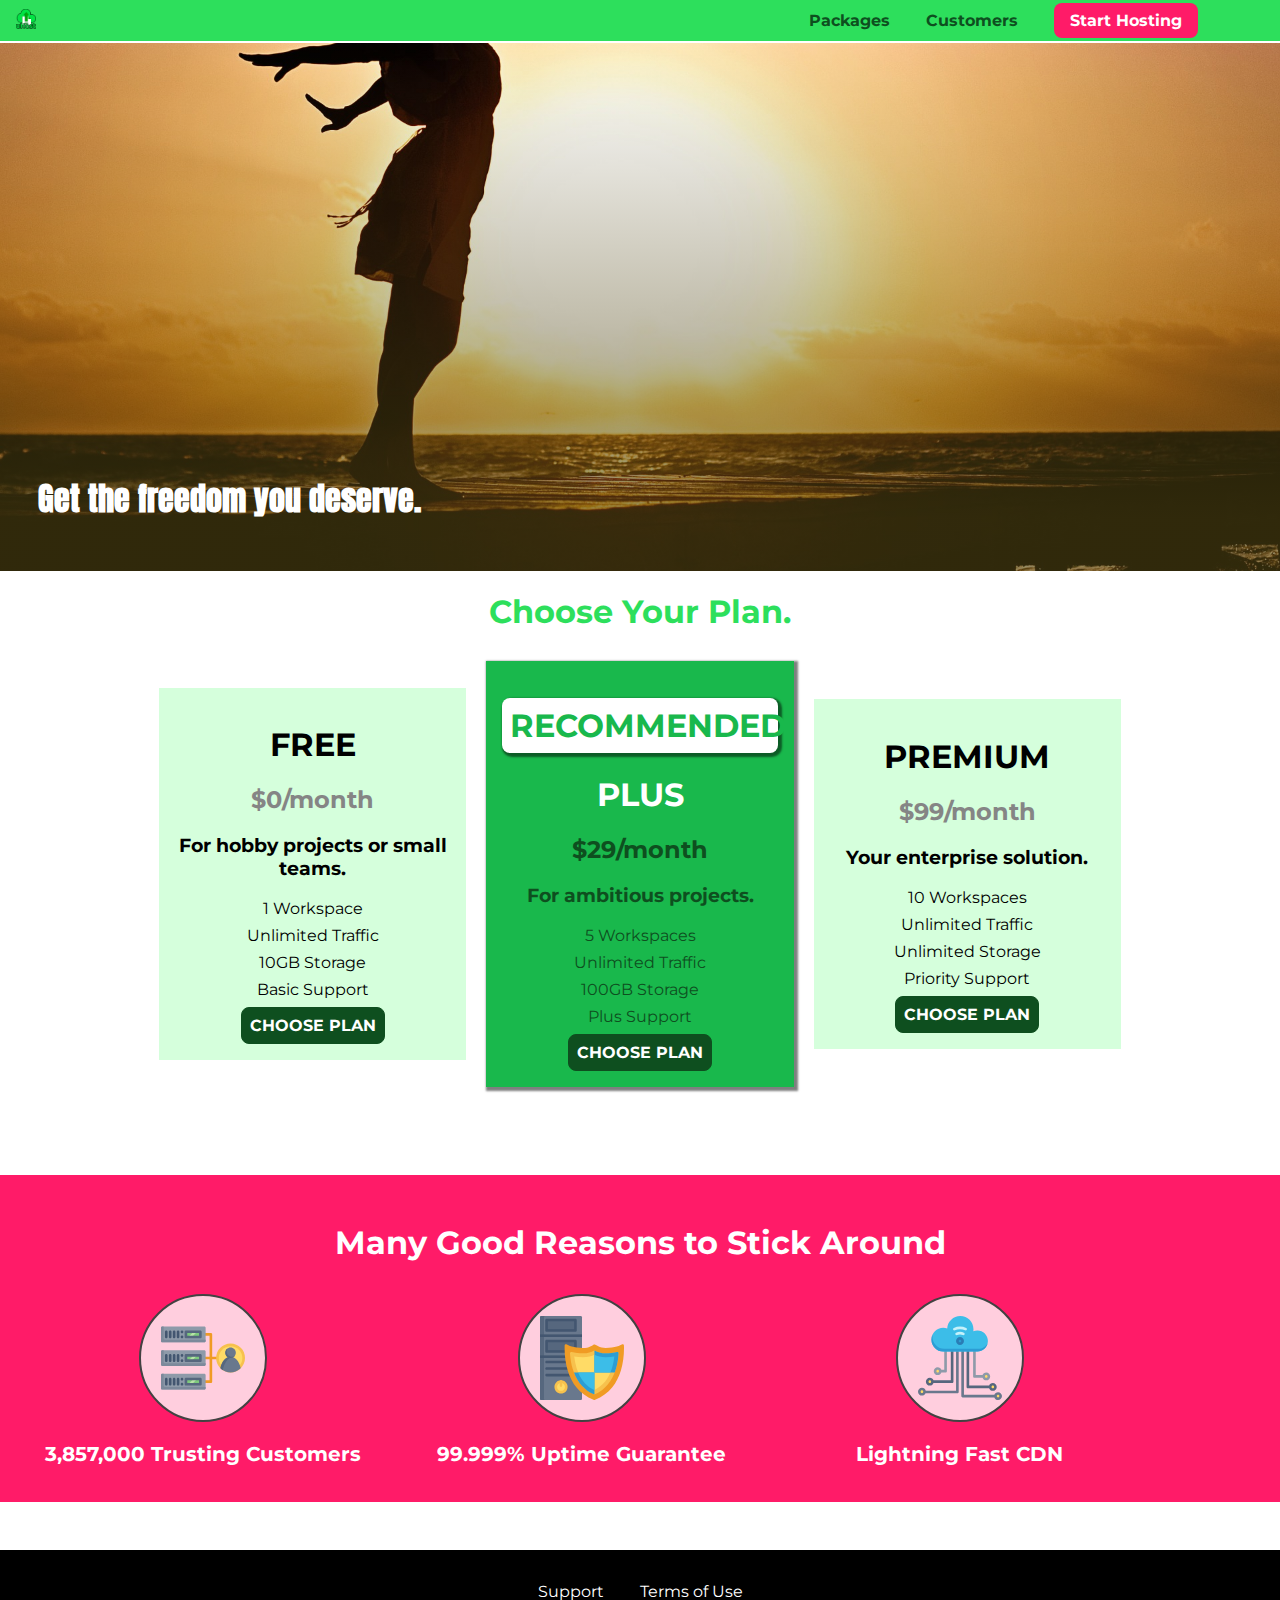
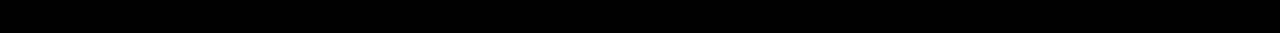
==== index.html @ 7f2761c0 "Using min-width/height & max-width/height" ====
<!DOCTYPE html>
<html lang="en">
  <head>
    <meta charset="UTF-8" />
    <meta http-equiv="X-UA-Compatible" content="ie=edge" />
    <title>uHost</title>
    <link rel="shortcut icon" href="favicon.png" />
    <link rel="preconnect" href="https://fonts.gstatic.com" />
    <link
      href="https://fonts.googleapis.com/css2?family=Anton&display=swap"
      rel="stylesheet"
    />
    <link rel="stylesheet" href="
    <link rel="preconnect" href="https://fonts.gstatic.com" />
    <link
      href="https://fonts.googleapis.com/css2?family=Montserrat:wght@400;700&display=swap"
      rel="stylesheet"
    />
    <link rel="stylesheet" href="shared.css" />
    <link rel="stylesheet" href="main.css" />
  </head>
  <body>
    <div class="backdrop"></div>
    <header class="main-header">
      <div>
        <a href="index.html" class="main-header__brand">
          <img src="images/uhost-icon.png" alt="uHost" />
        </a>
      </div>
      <nav class="main-nav">
        <ul class="main-nav__items">
          <li class="main-nav__item">
            <a href="packages/index.html">Packages</a>
          </li>
          <li class="main-nav__item">
            <a href="customers/index.html">Customers</a>
          </li>
          <li class="main-nav__item main-nav__item--cta">
            <a href="start-hosting/index.html">Start Hosting</a>
          </li>
        </ul>
      </nav>
    </header>
    <main>
      <section id="product-overview">
        <h1>Get the freedom you deserve.</h1>
      </section>
      <section id="plans">
        <h1 class="section-title">Choose Your Plan.</h1>
        <div class="plan__list">
          <article class="plan">
            <h1 class="plan__title">FREE</h1>
            <h2 class="plan__price">$0/month</h2>
            <h3>For hobby projects or small teams.</h3>
            <ul class="plan__features">
              <li class="plan__featrue">1 Workspace</li>
              <li class="plan__featrue">Unlimited Traffic</li>
              <li class="plan__featrue">10GB Storage</li>
              <li class="plan__featrue">Basic Support</li>
            </ul>
            <div>
              <button class="button">CHOOSE PLAN</button>
            </div>
          </article>
          <article class="plan plan--highlighted">
            <h1 class="plan__annotation">RECOMMENDED</h1>
            <h1 class="plan__title">PLUS</h1>
            <h2 class="plan__price">$29/month</h2>
            <h3>For ambitious projects.</h3>
            <ul class="plan__features">
              <li class="plan__featrue">5 Workspaces</li>
              <li class="plan__featrue">Unlimited Traffic</li>
              <li class="plan__featrue">100GB Storage</li>
              <li class="plan__featrue">Plus Support</li>
            </ul>
            <div>
              <button class="button">CHOOSE PLAN</button>
            </div>
          </article>
          <article class="plan">
            <h1 class="plan__title">PREMIUM</h1>
            <h2 class="plan__price">$99/month</h2>
            <h3>Your enterprise solution.</h3>
            <ul class="plan__features">
              <li class="plan__featrue">10 Workspaces</li>
              <li class="plan__featrue">Unlimited Traffic</li>
              <li class="plan__featrue">Unlimited Storage</li>
              <li class="plan__featrue">Priority Support</li>
            </ul>
            <div>
              <button class="button">CHOOSE PLAN</button>
            </div>
          </article>
        </div>
      </section>
      <section id="key-fetures">
        <h1 class="section-title">Many Good Reasons to Stick Around</h1>
        <ul class="key-features__list">
          <li class="key-feature">
            <div class="key-feature__image">
              <svg viewBox="0 0 512 512">
                <path
                  style="fill: #f09b24"
                  d="M344,248h-32V112c0-4.418-3.582-8-8-8h-40c-4.418,0-8,3.582-8,8s3.582,8,8,8h32v128h-32  c-4.418,0-8,3.582-8,8s3.582,8,8,8h32v128h-32c-4.418,0-8,3.582-8,8s3.582,8,8,8h40c4.418,0,8-3.582,8-8V264h32c4.418,0,8-3.582,8-8  S348.418,248,344,248z"
                />
                <path
                  style="fill: #8e9aa9"
                  d="M264,64H8c-4.418,0-8,3.582-8,8v80c0,4.418,3.582,8,8,8h256c4.418,0,8-3.582,8-8V72  C272,67.582,268.418,64,264,64z"
                />
                <path
                  style="fill: #7c899b"
                  d="M24,144c-4.418,0-8-3.582-8-8V64H8c-4.418,0-8,3.582-8,8v80c0,4.418,3.582,8,8,8h256  c4.418,0,8-3.582,8-8v-8H24z"
                />
                <rect
                  x="152"
                  y="96"
                  style="fill: #b8e3a8"
                  width="88"
                  height="32"
                />
                <g>
                  <polygon
                    style="fill: #7ec97d"
                    points="152,96 152,128 166,128 198,96  "
                  />
                  <polygon
                    style="fill: #7ec97d"
                    points="220,96 188,128 240,128 240,96  "
                  />
                </g>
                <path
                  style="fill: #56677e"
                  d="M240,136h-88c-4.418,0-8-3.582-8-8V96c0-4.418,3.582-8,8-8h88c4.418,0,8,3.582,8,8v32  C248,132.418,244.418,136,240,136z M160,120h72v-16h-72V120z"
                />
                <g>
                  <path
                    style="fill: #435670"
                    d="M32,136c-4.418,0-8-3.582-8-8V96c0-4.418,3.582-8,8-8s8,3.582,8,8v32C40,132.418,36.418,136,32,136z   "
                  />
                  <path
                    style="fill: #435670"
                    d="M56,136c-4.418,0-8-3.582-8-8V96c0-4.418,3.582-8,8-8s8,3.582,8,8v32C64,132.418,60.418,136,56,136z   "
                  />
                  <path
                    style="fill: #435670"
                    d="M80,136c-4.418,0-8-3.582-8-8V96c0-4.418,3.582-8,8-8s8,3.582,8,8v32C88,132.418,84.418,136,80,136z   "
                  />
                  <path
                    style="fill: #435670"
                    d="M104,136c-4.418,0-8-3.582-8-8V96c0-4.418,3.582-8,8-8s8,3.582,8,8v32   C112,132.418,108.418,136,104,136z"
                  />
                  <path
                    style="fill: #435670"
                    d="M128,105c-4.418,0-8-3.582-8-8v-1c0-4.418,3.582-8,8-8s8,3.582,8,8v1   C136,101.418,132.418,105,128,105z"
                  />
                  <path
                    style="fill: #435670"
                    d="M128,136c-4.418,0-8-3.582-8-8v-1c0-4.418,3.582-8,8-8s8,3.582,8,8v1   C136,132.418,132.418,136,128,136z"
                  />
                </g>
                <path
                  style="fill: #8e9aa9"
                  d="M264,208H8c-4.418,0-8,3.582-8,8v80c0,4.418,3.582,8,8,8h256c4.418,0,8-3.582,8-8v-80  C272,211.582,268.418,208,264,208z"
                />
                <path
                  style="fill: #7c899b"
                  d="M24,288c-4.418,0-8-3.582-8-8v-72H8c-4.418,0-8,3.582-8,8v80c0,4.418,3.582,8,8,8h256  c4.418,0,8-3.582,8-8v-8H24z"
                />
                <rect
                  x="152"
                  y="240"
                  style="fill: #b8e3a8"
                  width="88"
                  height="32"
                />
                <g>
                  <polygon
                    style="fill: #7ec97d"
                    points="152,240 152,272 166,272 198,240  "
                  />
                  <polygon
                    style="fill: #7ec97d"
                    points="220,240 188,272 240,272 240,240  "
                  />
                </g>
                <path
                  style="fill: #56677e"
                  d="M240,280h-88c-4.418,0-8-3.582-8-8v-32c0-4.418,3.582-8,8-8h88c4.418,0,8,3.582,8,8v32  C248,276.418,244.418,280,240,280z M160,264h72v-16h-72V264z"
                />
                <g>
                  <path
                    style="fill: #435670"
                    d="M32,280c-4.418,0-8-3.582-8-8v-32c0-4.418,3.582-8,8-8s8,3.582,8,8v32C40,276.418,36.418,280,32,280   z"
                  />
                  <path
                    style="fill: #435670"
                    d="M56,280c-4.418,0-8-3.582-8-8v-32c0-4.418,3.582-8,8-8s8,3.582,8,8v32C64,276.418,60.418,280,56,280   z"
                  />
                  <path
                    style="fill: #435670"
                    d="M80,280c-4.418,0-8-3.582-8-8v-32c0-4.418,3.582-8,8-8s8,3.582,8,8v32C88,276.418,84.418,280,80,280   z"
                  />
                  <path
                    style="fill: #435670"
                    d="M104,280c-4.418,0-8-3.582-8-8v-32c0-4.418,3.582-8,8-8s8,3.582,8,8v32   C112,276.418,108.418,280,104,280z"
                  />
                  <path
                    style="fill: #435670"
                    d="M128,249c-4.418,0-8-3.582-8-8v-1c0-4.418,3.582-8,8-8s8,3.582,8,8v1   C136,245.418,132.418,249,128,249z"
                  />
                  <path
                    style="fill: #435670"
                    d="M128,280c-4.418,0-8-3.582-8-8v-1c0-4.418,3.582-8,8-8s8,3.582,8,8v1   C136,276.418,132.418,280,128,280z"
                  />
                </g>
                <path
                  style="fill: #8e9aa9"
                  d="M264,352H8c-4.418,0-8,3.582-8,8v80c0,4.418,3.582,8,8,8h256c4.418,0,8-3.582,8-8v-80  C272,355.582,268.418,352,264,352z"
                />
                <path
                  style="fill: #7c899b"
                  d="M24,432c-4.418,0-8-3.582-8-8v-72H8c-4.418,0-8,3.582-8,8v80c0,4.418,3.582,8,8,8h256  c4.418,0,8-3.582,8-8v-8H24z"
                />
                <rect
                  x="152"
                  y="384"
                  style="fill: #b8e3a8"
                  width="88"
                  height="32"
                />
                <g>
                  <polygon
                    style="fill: #7ec97d"
                    points="152,384 152,416 166,416 198,384  "
                  />
                  <polygon
                    style="fill: #7ec97d"
                    points="220,384 188,416 240,416 240,384  "
                  />
                </g>
                <path
                  style="fill: #56677e"
                  d="M240,424h-88c-4.418,0-8-3.582-8-8v-32c0-4.418,3.582-8,8-8h88c4.418,0,8,3.582,8,8v32  C248,420.418,244.418,424,240,424z M160,408h72v-16h-72V408z"
                />
                <g>
                  <path
                    style="fill: #435670"
                    d="M32,424c-4.418,0-8-3.582-8-8v-32c0-4.418,3.582-8,8-8s8,3.582,8,8v32C40,420.418,36.418,424,32,424   z"
                  />
                  <path
                    style="fill: #435670"
                    d="M56,424c-4.418,0-8-3.582-8-8v-32c0-4.418,3.582-8,8-8s8,3.582,8,8v32C64,420.418,60.418,424,56,424   z"
                  />
                  <path
                    style="fill: #435670"
                    d="M80,424c-4.418,0-8-3.582-8-8v-32c0-4.418,3.582-8,8-8s8,3.582,8,8v32C88,420.418,84.418,424,80,424   z"
                  />
                  <path
                    style="fill: #435670"
                    d="M104,424c-4.418,0-8-3.582-8-8v-32c0-4.418,3.582-8,8-8s8,3.582,8,8v32   C112,420.418,108.418,424,104,424z"
                  />
                  <path
                    style="fill: #435670"
                    d="M128,393c-4.418,0-8-3.582-8-8v-1c0-4.418,3.582-8,8-8s8,3.582,8,8v1   C136,389.418,132.418,393,128,393z"
                  />
                  <path
                    style="fill: #435670"
                    d="M128,424c-4.418,0-8-3.582-8-8v-1c0-4.418,3.582-8,8-8s8,3.582,8,8v1   C136,420.418,132.418,424,128,424z"
                  />
                </g>
                <path
                  style="fill: #f7c14d"
                  d="M424,168c-48.523,0-88,39.477-88,88s39.477,88,88,88s88-39.477,88-88S472.523,168,424,168z"
                />
                <path
                  style="fill: #ffdb66"
                  d="M424,184c-39.701,0-72,32.299-72,72s32.299,72,72,72s72-32.299,72-72S463.701,184,424,184z"
                />
                <path
                  style="fill: #69788d"
                  d="M484.893,314.16C476.393,274.588,451.922,248,424,248s-52.393,26.588-60.893,66.16  c-0.605,2.82,0.354,5.749,2.511,7.664C381.731,336.124,402.465,344,424,344s42.269-7.876,58.381-22.176  C484.539,319.909,485.498,316.98,484.893,314.16z"
                />
                <path
                  style="fill: #56677e"
                  d="M434.053,249.171C430.768,248.403,427.411,248,424,248c-27.922,0-52.393,26.588-60.893,66.16  c-0.605,2.82,0.354,5.749,2.511,7.664c3.383,3.002,6.979,5.703,10.734,8.125C384.904,286.243,407.373,255.378,434.053,249.171z"
                />
                <path
                  style="fill: #69788d"
                  d="M424,192c-17.645,0-32,14.355-32,32s14.355,32,32,32s32-14.355,32-32S441.645,192,424,192z"
                />
                <path
                  style="fill: #56677e"
                  d="M432,248c-17.645,0-32-14.355-32-32c0-6.783,2.128-13.076,5.742-18.258  C397.444,203.53,392,213.138,392,224c0,17.645,14.355,32,32,32c10.862,0,20.471-5.444,26.258-13.742  C445.076,245.872,438.783,248,432,248z"
                />
              </svg>
            </div>
            <p class="key-feature__description">3,857,000 Trusting Customers</p>
          </li>
          <li class="key-feature">
            <div class="key-feature__image">
              <svg viewBox="0 0 512 512">
                <path
                  style="fill: #69788d"
                  d="M248,0H8C3.582,0,0,3.582,0,8v496c0,4.418,3.582,8,8,8h240c4.418,0,8-3.582,8-8V8  C256,3.582,252.418,0,248,0z"
                />
                <path
                  style="fill: #56677e"
                  d="M24,504V8c0-4.418,3.582-8,8-8H8C3.582,0,0,3.582,0,8v496c0,4.418,3.582,8,8,8h24  C27.582,512,24,508.418,24,504z"
                />
                <g>
                  <rect
                    x="0"
                    y="112"
                    style="fill: #435670"
                    width="256"
                    height="16"
                  />
                  <rect
                    x="0"
                    y="240"
                    style="fill: #435670"
                    width="256"
                    height="16"
                  />
                </g>
                <path
                  style="fill: #f7c14d"
                  d="M128,392c-22.056,0-40,17.944-40,40s17.944,40,40,40s40-17.944,40-40S150.056,392,128,392z"
                />
                <path
                  style="fill: #ffdb66"
                  d="M128,408c-13.233,0-24,10.767-24,24s10.767,24,24,24s24-10.767,24-24S141.233,408,128,408z"
                />
                <path
                  style="fill: #f7c14d"
                  d="M128,392c-2.739,0-5.414,0.278-8,0.805V424c0,4.418,3.582,8,8,8c4.418,0,8-3.582,8-8v-31.195  C133.414,392.278,130.739,392,128,392z"
                />
                <g>
                  <path
                    style="fill: #435670"
                    d="M216,288H40c-4.418,0-8-3.582-8-8s3.582-8,8-8h176c4.418,0,8,3.582,8,8S220.418,288,216,288z"
                  />
                  <path
                    style="fill: #435670"
                    d="M216,328H40c-4.418,0-8-3.582-8-8s3.582-8,8-8h176c4.418,0,8,3.582,8,8S220.418,328,216,328z"
                  />
                  <path
                    style="fill: #435670"
                    d="M216,368H40c-4.418,0-8-3.582-8-8s3.582-8,8-8h176c4.418,0,8,3.582,8,8S220.418,368,216,368z"
                  />
                  <path
                    style="fill: #435670"
                    d="M216,16H40c-4.418,0-8,3.582-8,8v64c0,4.418,3.582,8,8,8h176c4.418,0,8-3.582,8-8V24   C224,19.582,220.418,16,216,16z"
                  />
                </g>
                <rect
                  x="48"
                  y="32"
                  style="fill: #56677e"
                  width="160"
                  height="48"
                />
                <path
                  style="fill: #435670"
                  d="M216,144H40c-4.418,0-8,3.582-8,8v64c0,4.418,3.582,8,8,8h176c4.418,0,8-3.582,8-8v-64  C224,147.582,220.418,144,216,144z"
                />
                <rect
                  x="48"
                  y="160"
                  style="fill: #56677e"
                  width="160"
                  height="48"
                />
                <path
                  style="fill: #f09b24"
                  d="M511.747,180.237c-0.194-6.537-8.107-10.107-13.135-5.894c-5.6,4.693-42.904,21.282-98.514,21.282  c-33.45,0-64.625-20.999-64.929-21.206c-2.9-1.991-6.764-1.85-9.512,0.346c-2.677,2.135-27.201,20.86-63.793,20.86  c-55.607,0-92.914-16.589-98.515-21.282c-5.028-4.211-12.941-0.645-13.135,5.894c-1.634,54.834,4.655,105.941,18.693,151.903  c12.096,39.604,29.759,74.047,52.497,102.373c27.538,34.304,62.743,59.882,104.66,76.045c3.069,1.918,6.757,1.921,9.83,0  c41.917-16.163,77.122-41.741,104.66-76.045c22.738-28.326,40.401-62.77,52.497-102.373  C507.092,286.179,513.381,235.071,511.747,180.237z"
                />
                <path
                  style="fill: #f7c14d"
                  d="M476.21,221.226c-1.953-1.631-4.568-2.235-7.036-1.628c-21.686,5.327-44.926,8.028-69.075,8.028  c-25.926,0-49.633-8.975-64.955-16.504c-2.307-1.134-5.016-1.091-7.284,0.116c-14.059,7.477-36.919,16.388-65.994,16.388  c-24.153,0-47.394-2.701-69.075-8.028c-5.155-1.268-10.221,2.966-9.894,8.261c2.077,33.693,7.668,65.635,16.616,94.935  c22.774,74.565,66.139,126.334,128.888,153.868c2.032,0.891,4.397,0.891,6.43,0c61.777-27.107,104.716-78.876,127.62-153.868  c8.948-29.3,14.539-61.241,16.616-94.935C479.224,225.319,478.163,222.856,476.21,221.226z"
                />
                <path
                  style="fill: #ffdb66"
                  d="M331.609,451.727c-52.604-25.289-89.304-70.987-109.144-135.944  c-6.532-21.39-11.162-44.336-13.82-68.447c17.133,2.852,34.952,4.291,53.22,4.291c29.394,0,53.376-7.793,69.978-15.561  c17.44,7.736,41.656,15.561,68.256,15.561c18.267,0,36.085-1.439,53.219-4.291c-2.659,24.112-7.288,47.06-13.82,68.448  C419.545,381.108,383.27,426.805,331.609,451.727z"
                />
                <g>
                  <path
                    style="fill: #2c9dd4"
                    d="M479.066,227.858c0.157-2.539-0.903-5.002-2.856-6.633s-4.568-2.235-7.036-1.628   c-21.686,5.327-44.926,8.028-69.075,8.028c-25.926,0-49.633-8.975-64.955-16.504c-1.057-0.52-2.2-0.78-3.345-0.806l-0.072,133.351   h123.601c2.556-6.746,4.933-13.702,7.123-20.874C471.398,293.493,476.989,261.552,479.066,227.858z"
                  />
                  <path
                    style="fill: #2c9dd4"
                    d="M206.658,343.667c24.153,63.42,65.028,108.108,121.743,132.995c1.031,0.452,2.147,0.673,3.263,0.666   l0.063-133.661H206.658z"
                  />
                </g>
                <g>
                  <path
                    style="fill: #3cbde8"
                    d="M439.497,315.783c6.532-21.389,11.161-44.336,13.82-68.448c-17.134,2.852-34.952,4.291-53.219,4.291   c-26.6,0-50.815-7.824-68.256-15.561l-0.116,107.601h97.758C433.179,334.807,436.524,325.518,439.497,315.783z"
                  />
                  <path
                    style="fill: #3cbde8"
                    d="M232.523,343.667c21.144,50.298,54.363,86.56,99.087,108.06l0.117-108.06H232.523z"
                  />
                </g>
              </svg>
            </div>
            <p class="key-feature__description">99.999% Uptime Guarantee</p>
          </li>
          <li class="key-feature">
            <div class="key-feature__image">
              <svg viewBox="0 0 512 512">
                <path
                  style="fill: #8e9aa9"
                  d="M168,200c-4.418,0-8,3.582-8,8v120h-17.376c-3.302-9.311-12.194-16-22.624-16  c-13.234,0-24,10.767-24,24s10.766,24,24,24c10.429,0,19.321-6.689,22.624-16H168c4.418,0,8-3.582,8-8V208  C176,203.582,172.418,200,168,200z"
                />
                <path
                  style="fill: #ffdb66"
                  d="M120,328c-4.411,0-8,3.589-8,8s3.589,8,8,8s8-3.589,8-8S124.411,328,120,328z"
                />
                <path
                  style="fill: #56677e"
                  d="M208,200c-4.418,0-8,3.582-8,8v184H94.624C91.322,382.689,82.43,376,72,376  c-13.234,0-24,10.767-24,24s10.766,24,24,24c10.429,0,19.321-6.689,22.624-16H208c4.418,0,8-3.582,8-8V208  C216,203.582,212.418,200,208,200z"
                />
                <path
                  style="fill: #ffdb66"
                  d="M72,392c-4.411,0-8,3.589-8,8s3.589,8,8,8s8-3.589,8-8S76.411,392,72,392z"
                />
                <path
                  style="fill: #69788d"
                  d="M240,208c-4.418,0-8,3.582-8,8v239H47.24c-2.671-10.34-12.078-18-23.24-18c-13.234,0-24,10.767-24,24  s10.766,24,24,24c9.666,0,18.009-5.747,21.809-14H240c4.418,0,8-3.582,8-8V216C248,211.582,244.418,208,240,208z"
                />
                <path
                  style="fill: #ffdb66"
                  d="M24,453c-4.411,0-8,3.589-8,8s3.589,8,8,8s8-3.589,8-8S28.411,453,24,453z"
                />
                <path
                  style="fill: #69788d"
                  d="M488,464c-10.429,0-19.321,6.689-22.624,16H280V208c0-4.418-3.582-8-8-8s-8,3.582-8,8v280  c0,4.418,3.582,8,8,8h193.376c3.302,9.311,12.194,16,22.624,16c13.234,0,24-10.767,24-24S501.234,464,488,464z"
                />
                <path
                  style="fill: #ffdb66"
                  d="M488,480c-4.411,0-8,3.589-8,8s3.589,8,8,8s8-3.589,8-8S492.411,480,488,480z"
                />
                <path
                  style="fill: #56677e"
                  d="M456,408c-10.429,0-19.321,6.689-22.624,16H312V208c0-4.418-3.582-8-8-8s-8,3.582-8,8v224  c0,4.418,3.582,8,8,8h129.376c3.302,9.311,12.194,16,22.624,16c13.234,0,24-10.767,24-24S469.234,408,456,408z"
                />
                <path
                  style="fill: #ffdb66"
                  d="M456,424c-4.411,0-8,3.589-8,8s3.589,8,8,8s8-3.589,8-8S460.411,424,456,424z"
                />
                <path
                  style="fill: #8e9aa9"
                  d="M416,344c-10.429,0-19.321,6.689-22.624,16H352V208c0-4.418-3.582-8-8-8s-8,3.582-8,8v160  c0,4.418,3.582,8,8,8h49.376c3.302,9.311,12.194,16,22.624,16c13.234,0,24-10.767,24-24S429.234,344,416,344z"
                />
                <path
                  style="fill: #ffdb66"
                  d="M416,360c-4.411,0-8,3.589-8,8s3.589,8,8,8s8-3.589,8-8S420.411,360,416,360z"
                />
                <path
                  style="fill: #3cbde8"
                  d="M362,88c-8.741,0-17.231,1.751-25.06,5.085C337.646,88.797,338,84.43,338,80  c0-44.112-35.888-80-80-80c-42.823,0-77.895,33.816-79.909,76.149C170.393,73.415,162.244,72,154,72c-39.701,0-72,32.299-72,72  s32.299,72,72,72h208c35.29,0,64-28.71,64-64S397.29,88,362,88z"
                />
                <path
                  style="fill: #2c9dd4"
                  d="M368,200H160c-39.701,0-72-32.299-72-72c0-5.863,0.721-11.559,2.05-17.019  C84.918,120.88,82,132.102,82,144c0,39.701,32.299,72,72,72h208c30.389,0,55.88-21.296,62.379-49.743  C413.565,186.327,392.352,200,368,200z"
                />
                <path
                  style="fill: #2a7db5"
                  d="M256,128c-13.234,0-24,10.767-24,24s10.766,24,24,24c13.233,0,24-10.767,24-24S269.233,128,256,128z"
                />
                <path
                  style="fill: #2c9dd4"
                  d="M256,144c-4.411,0-8,3.589-8,8s3.589,8,8,8c4.411,0,8-3.589,8-8S260.411,144,256,144z"
                />
                <g>
                  <path
                    style="fill: #c5f1fa"
                    d="M221.755,87.695c-2.994,0-5.864-1.688-7.233-4.572c-1.894-3.991-0.194-8.763,3.798-10.657   C230.157,66.849,242.834,64,256,64c13.166,0,25.844,2.849,37.68,8.466c3.992,1.895,5.692,6.666,3.798,10.657   s-6.666,5.692-10.657,3.798C277.144,82.328,266.774,80,256,80c-10.774,0-21.144,2.328-30.821,6.921   C224.072,87.446,222.904,87.695,221.755,87.695z"
                  />
                  <path
                    style="fill: #c5f1fa"
                    d="M276.545,116.618c-1.148,0-2.316-0.249-3.424-0.774C267.745,113.293,261.985,112,256,112   c-5.985,0-11.745,1.293-17.121,3.844c-3.991,1.895-8.763,0.192-10.657-3.798c-1.894-3.992-0.193-8.764,3.798-10.657   C239.557,97.813,247.625,96,256,96c8.376,0,16.444,1.813,23.98,5.389c3.991,1.894,5.692,6.665,3.798,10.657   C282.41,114.93,279.539,116.618,276.545,116.618z"
                  />
                </g>
              </svg>
            </div>
            <p class="key-feature__description">Lightning Fast CDN</p>
          </li>
        </ul>
      </section>
    </main>
    <footer class="main-footer">
      <nav>
        <ul class="main-footer__links">
          <li class="main-footer__link">
            <a href="#">Support</a>
          </li>
          <li class="main-footer__link">
            <a href="#">Terms of Use</a>
          </li>
        </ul>
      </nav>
    </footer>
  </body>
</html>
---- shared.css ----
* {
  box-sizing: border-box;
}

body {
  font-family: 'Montserrat', sans-serif;
  margin: 0;
}

.backdrop {
  position: fixed;
  display: none;
  top: 0;
  left: 0;
  z-index: 100;
  width: 100%;
  height: 100%;
  background: rgba(0, 0, 0, 0.5);
}

.main-header {
  width: 100%;
  background-color: #2ddf5c;
  padding: 8px 16px;
  position: fixed;
  top: 0;
  left: 0;
  z-index: 1;
}

.main-header > div {
  display: inline-block;
  vertical-align: middle;
}

.main-header__brand {
  color: #0e4f1f;
  text-decoration: none;
  font-weight: bold;
  font-size: 22px;
  height: 20px;
  display: inline-block;
}

.main-header__brand img {
  height: 100%;
}

.main-nav {
  display: inline-block;
  text-align: right;
  width: calc(100% - 74px);
  vertical-align: middle;
}

.main-nav__items {
  margin: 0;
  padding: 0;
  list-style: none;
}

.main-nav__item {
  display: inline-block;
  margin: 0 16px;
}

.main-nav__item a {
  text-decoration: none;
  color: #0e4f1f;
  font-weight: bold;
  padding: 3px 0;
}

.main-nav__item a:active,
.main-nav__item a:hover {
  color: white;
  border-bottom: 5px solid white;
}

.main-nav__item--cta a {
  color: white;
  background-color: #ff1b68;
  padding: 8px 16px;
  border-radius: 8px;
}

.main-nav__item--cta a:hover,
.main-nav__item--cta a:hover {
  color: #ff1b68;
  background: white;
  border: none;
}

.main-footer {
  background-color: black;
  padding: 32px;
  margin-top: 48px;
}

.main-footer__links {
  list-style: none;
  margin: 0;
  padding: 0;
  text-align: center;
}

.main-footer__link {
  display: inline-block;
  margin: 0 16px;
}

.main-footer__link a {
  color: white;
  text-decoration: none;
}

.main-footer__link a:hover,
.main-footer__link a:active {
  color: #ccc;
}

.button {
  background-color: #0e4f1f;
  color: white;
  font: inherit;
  border: 1.5px solid #0e4f1f;
  padding: 8px;
  border-radius: 8px;
  font-weight: bold;
  cursor: pointer;
}

.button:hover,
.button:active {
  background: white;
  color: #0e4f1f;
}

.button:focus {
  outline: none;
}
---- main.css ----
#product-overview {
  background: linear-gradient(to top, rgba(80, 68, 18, 0.6) 10%, transparent), url('images/freedom.jpg') left 10% bottom 20% / cover no-repeat
    border-box,  #ff1b68 ;
  /* background-image: url('freedom.jpg');
  background-size: cover;
  background-position: left 10% bottom 20%; */
  /* background-origin: border-box;
  background-clip: border-box;
  background-repeat: no-repeat; */
  /* background-image: radial-gradient(circle at top left, yellow, white 65%, black); */
  width: 100%;
  height: 528px;
  padding: 10px;
  margin-top: 43px;
  position: relative;
}

.section-title {
  color: #2ddf5c;
  text-align: center;
}

#product-overview h1 {
  color: white;
  font-family: 'Anton', sans-serif;
  position: absolute;
  bottom: 5%;
  left: 3%;
}

.plan__list {
  width: 80%;
  margin: auto;
  text-align: center;
}

.plan {
  background: #d5ffdc;
  text-align: center;
  padding: 16px;
  margin: 8px;
  display: inline-block;
  width: 30%;
  vertical-align: middle;
}

.plan--highlighted {
  background: #19b84c;
  color: white;
  box-shadow: 2px 2px 2px 2px rgba(0, 0, 0, 0.5);
}

.plan__annotation {
  background: white;
  color: #19b84c;
  padding: 8px;
  box-shadow: 2px 2px 2px 2px rgba(0, 0, 0, 0.5);
  border-radius: 8px;
}

.plan--highlighted {
  color: #0e4f1f;
}

.plan__price {
  color: #858585;
}

.plan--highlighted .plan__title {
  color: white;
}

.plan--highlighted .plan__price {
  color: #0e4f1f;
}

.plan__features {
  list-style: none;
  margin: 0;
  padding: 0;
}

.plan__featrue {
  margin: 8px 0;
}

#key-fetures {
  background: #ff1b68;
  margin-top: 80px;
  padding: 16px;
}

#key-fetures .section-title {
  color: white;
  margin: 32px;
}

.key-features__list {
  list-style: none;
  margin: 0;
  padding: 0;
}

.key-feature {
  display: inline-block;
  width: 30%;
  text-align: center;
  vertical-align: top;
}

.key-feature__image {
  background: #ffcede;
  width: 128px;
  height: 128px;
  border: 2px solid #424242;
  border-radius: 50%;
  margin: auto;
  padding: 20px;
}

.key-feature__description {
  text-align: center;
  font-weight: bold;
  color: white;
  font-size: 20px;
}

/* h1 {
  font-family: sans-serif;
} */
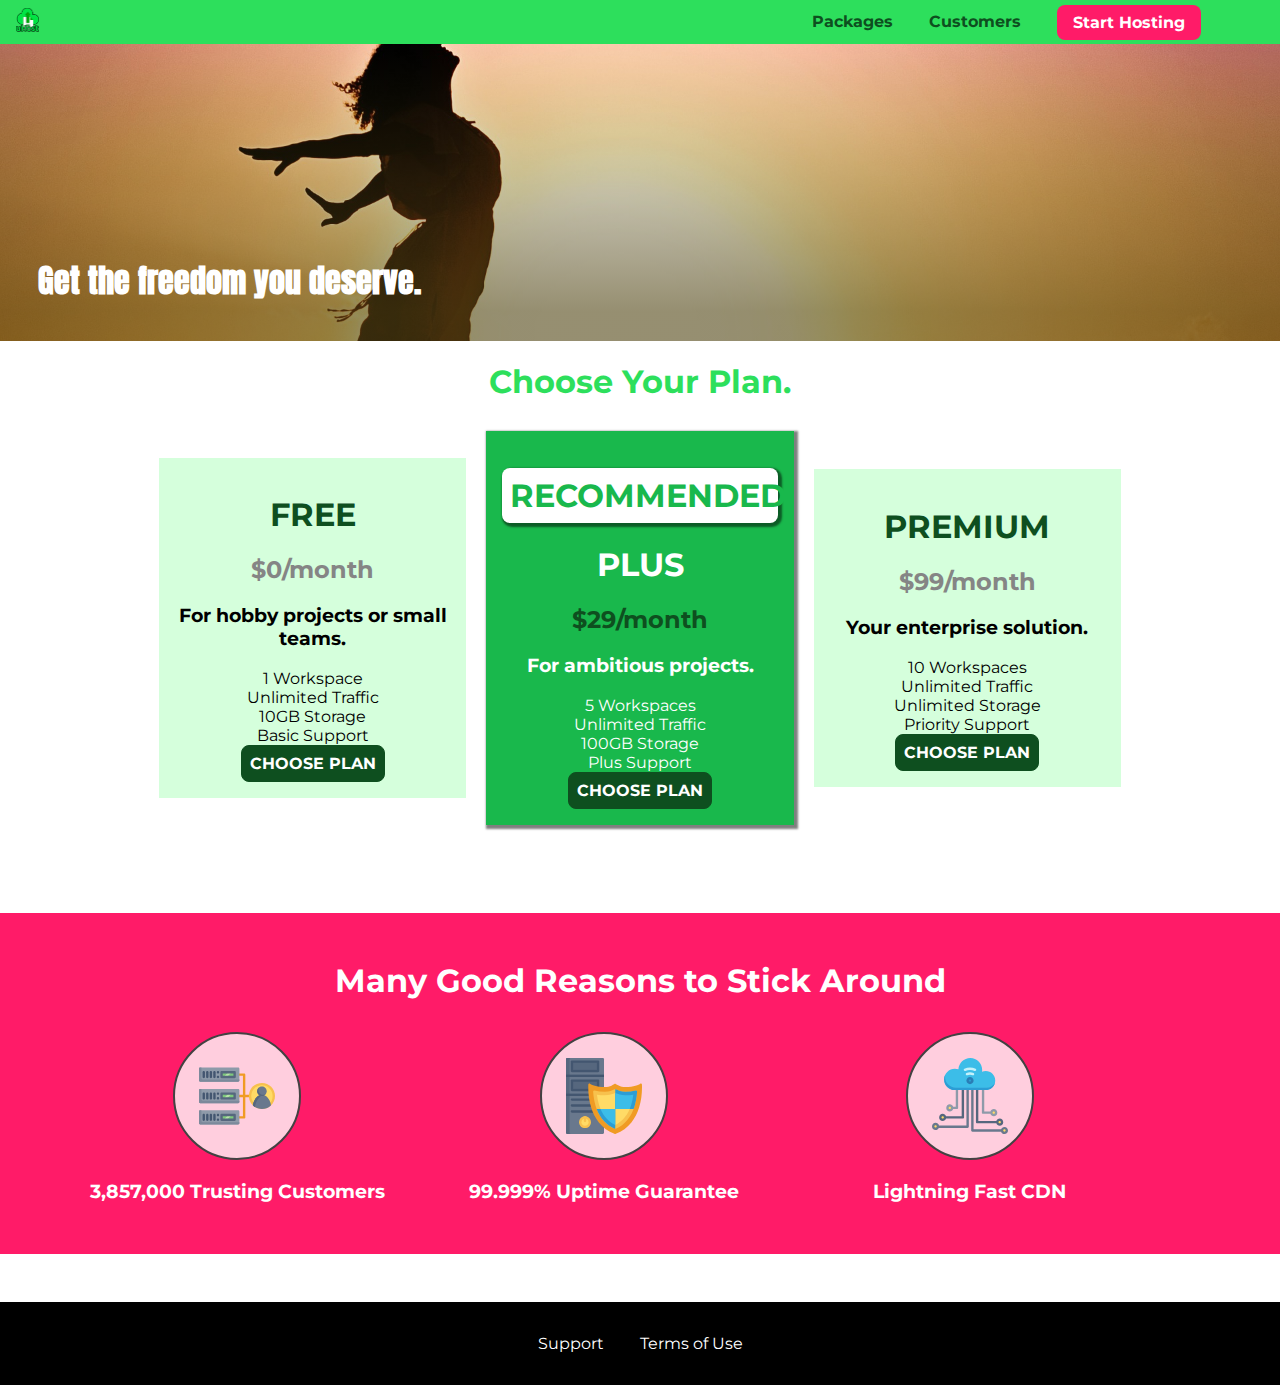
==== commit 2e43bc07: "Understanding the Viewport Units vw & vh" ====
--- a/index.html
+++ b/index.html
@@ -93,7 +93,7 @@
           </article>
         </div>
       </section>
-      <section id="key-fetures">
+      <section id="key-features">
         <h1 class="section-title">Many Good Reasons to Stick Around</h1>
         <ul class="key-features__list">
           <li class="key-feature">
--- a/shared.css
+++ b/shared.css
@@ -1,141 +1,143 @@
 * {
-  box-sizing: border-box;
+    box-sizing: border-box;
 }
 
 body {
-  font-family: 'Montserrat', sans-serif;
-  margin: 0;
+    font-family: 'Montserrat', sans-serif;
+    margin: 0;
 }
 
 .backdrop {
-  position: fixed;
-  display: none;
-  top: 0;
-  left: 0;
-  z-index: 100;
-  width: 100%;
-  height: 100%;
-  background: rgba(0, 0, 0, 0.5);
+    position: fixed;
+    display: none;
+    top: 0;
+    left: 0;
+    z-index: 100;
+    width: 100vw;
+    height: 100vh;
+    background: rgba(0,0,0,0.5);
 }
 
 .main-header {
-  width: 100%;
-  background-color: #2ddf5c;
-  padding: 8px 16px;
-  position: fixed;
-  top: 0;
-  left: 0;
-  z-index: 1;
+    width: 100%;
+    position: fixed;
+    top: 0;
+    left: 0;
+    background: #2ddf5c;
+    padding: 0.5rem 1rem;
+    z-index: 1;
 }
 
 .main-header > div {
-  display: inline-block;
-  vertical-align: middle;
+    display: inline-block;
+    vertical-align: middle;
 }
 
 .main-header__brand {
-  color: #0e4f1f;
-  text-decoration: none;
-  font-weight: bold;
-  font-size: 22px;
-  height: 20px;
-  display: inline-block;
+    color: #0e4f1f;
+    text-decoration: none;
+    font-weight: bold;
+    font-size: 1.5rem;
+    height: 1.5rem;
+    /* width: 20px; */
+    display: inline-block;
 }
 
 .main-header__brand img {
-  height: 100%;
+    height: 100%;
+    /* width: 100%; */
 }
 
 .main-nav {
-  display: inline-block;
-  text-align: right;
-  width: calc(100% - 74px);
-  vertical-align: middle;
+    display: inline-block;
+    text-align: right;
+    width: calc(100% - 74px);
+    vertical-align: middle;
 }
 
 .main-nav__items {
-  margin: 0;
-  padding: 0;
-  list-style: none;
+    margin: 0;
+    padding: 0;
+    list-style: none;
 }
 
 .main-nav__item {
-  display: inline-block;
-  margin: 0 16px;
+    display: inline-block;
+    margin: 0 1rem;
 }
 
 .main-nav__item a {
-  text-decoration: none;
-  color: #0e4f1f;
-  font-weight: bold;
-  padding: 3px 0;
+    text-decoration: none;
+    color: #0e4f1f;
+    font-weight: bold;
+    padding: 0.2rem 0;
 }
 
-.main-nav__item a:active,
-.main-nav__item a:hover {
-  color: white;
-  border-bottom: 5px solid white;
+.main-nav__item a:hover,
+.main-nav__item a:active {
+    color: white;
+    border-bottom: 5px solid white;
 }
 
 .main-nav__item--cta a {
-  color: white;
-  background-color: #ff1b68;
-  padding: 8px 16px;
-  border-radius: 8px;
+    color: white;
+    background: #ff1b68;
+    padding: 0.5rem 1rem;
+    border-radius: 8px;
 }
 
 .main-nav__item--cta a:hover,
-.main-nav__item--cta a:hover {
-  color: #ff1b68;
-  background: white;
-  border: none;
+.main-nav__item--cta a:active {
+    color: #ff1b68;
+    background: white;
+    border: none;
 }
 
 .main-footer {
-  background-color: black;
-  padding: 32px;
-  margin-top: 48px;
+    background: black;
+    padding: 2rem;
+    margin-top: 3rem;
 }
 
 .main-footer__links {
-  list-style: none;
-  margin: 0;
-  padding: 0;
-  text-align: center;
+    list-style: none;
+    margin: 0;
+    padding: 0;
+    text-align: center;
 }
 
 .main-footer__link {
-  display: inline-block;
-  margin: 0 16px;
+    display: inline-block;
+    margin: 0 1rem;
 }
 
 .main-footer__link a {
-  color: white;
-  text-decoration: none;
+    color: white;
+    text-decoration: none;
 }
 
 .main-footer__link a:hover,
 .main-footer__link a:active {
-  color: #ccc;
+    color: #ccc;
 }
 
 .button {
-  background-color: #0e4f1f;
-  color: white;
-  font: inherit;
-  border: 1.5px solid #0e4f1f;
-  padding: 8px;
-  border-radius: 8px;
-  font-weight: bold;
-  cursor: pointer;
+    background: #0e4f1f;
+    color: white;
+    font: inherit;
+    border: 1.5px solid #0e4f1f;
+    padding: 0.5rem;
+    border-radius: 8px;
+    font-weight: bold;
+    cursor: pointer;
 }
 
 .button:hover,
 .button:active {
-  background: white;
-  color: #0e4f1f;
+    background: white;
+    color: #0e4f1f;
 }
 
 .button:focus {
-  outline: none;
+    outline: none;
 }
--- a/main.css
+++ b/main.css
@@ -1,17 +1,19 @@
 #product-overview {
-  background: linear-gradient(to top, rgba(80, 68, 18, 0.6) 10%, transparent), url('images/freedom.jpg') left 10% bottom 20% / cover no-repeat
-    border-box,  #ff1b68 ;
-  /* background-image: url('freedom.jpg');
-  background-size: cover;
-  background-position: left 10% bottom 20%; */
-  /* background-origin: border-box;
-  background-clip: border-box;
-  background-repeat: no-repeat; */
-  /* background-image: radial-gradient(circle at top left, yellow, white 65%, black); */
-  width: 100%;
-  height: 528px;
-  padding: 10px;
-  margin-top: 43px;
+  background: linear-gradient(to top, rgba(80, 68, 18, 0.6) 10%, transparent),
+    url("images/freedom.jpg") left 10% bottom 70%/cover no-repeat border-box,
+    #ff1b68;
+  /* background-image: url("freedom.jpg");
+    background-size: cover;
+    background-position: left 10% bottom 20%; */
+  /* background-repeat: no-repeat;
+    background-origin: border-box;
+    background-clip: border-box; */
+  /* background-image: linear-gradient(180deg, red 70%, blue 60%, rgba(0,0,0,0.5)); */
+  /* background-image: radial-gradient(ellipse farthest-corner at 20% 50%, red, blue 70%, green); */
+  width: 100vw;
+  height: 33vh;
+  margin-top: 2.75rem;
+  /* border: 5px dashed red; */
   position: relative;
 }
 
@@ -22,7 +24,7 @@
 
 #product-overview h1 {
   color: white;
-  font-family: 'Anton', sans-serif;
+  font-family: "Anton", sans-serif;
   position: absolute;
   bottom: 5%;
   left: 3%;
@@ -37,8 +39,8 @@
 .plan {
   background: #d5ffdc;
   text-align: center;
-  padding: 16px;
-  margin: 8px;
+  padding: 1rem;
+  margin: 0.5rem;
   display: inline-block;
   width: 30%;
   vertical-align: middle;
@@ -53,12 +55,12 @@
 .plan__annotation {
   background: white;
   color: #19b84c;
-  padding: 8px;
+  padding: 0.5rem;
   box-shadow: 2px 2px 2px 2px rgba(0, 0, 0, 0.5);
   border-radius: 8px;
 }
 
-.plan--highlighted {
+.plan__title {
   color: #0e4f1f;
 }
 
@@ -80,31 +82,31 @@
   padding: 0;
 }
 
-.plan__featrue {
-  margin: 8px 0;
+.plan__feature {
+  margin: 0.5rem 0;
 }
 
-#key-fetures {
+#key-features {
   background: #ff1b68;
-  margin-top: 80px;
-  padding: 16px;
+  margin-top: 5rem;
+  padding: 1rem;
 }
 
-#key-fetures .section-title {
+#key-features .section-title {
   color: white;
-  margin: 32px;
+  margin: 2rem;
 }
 
-.key-features__list {
+.key-feature__list {
   list-style: none;
   margin: 0;
   padding: 0;
+  text-align: center;
 }
 
 .key-feature {
   display: inline-block;
   width: 30%;
-  text-align: center;
   vertical-align: top;
 }
 
@@ -115,16 +117,16 @@
   border: 2px solid #424242;
   border-radius: 50%;
   margin: auto;
-  padding: 20px;
+  padding: 1.5rem;
 }
 
 .key-feature__description {
   text-align: center;
   font-weight: bold;
   color: white;
-  font-size: 20px;
+  font-size: 1.2rem;
 }
 
 /* h1 {
-  font-family: sans-serif;
+    font-family: sans-serif;
 } */
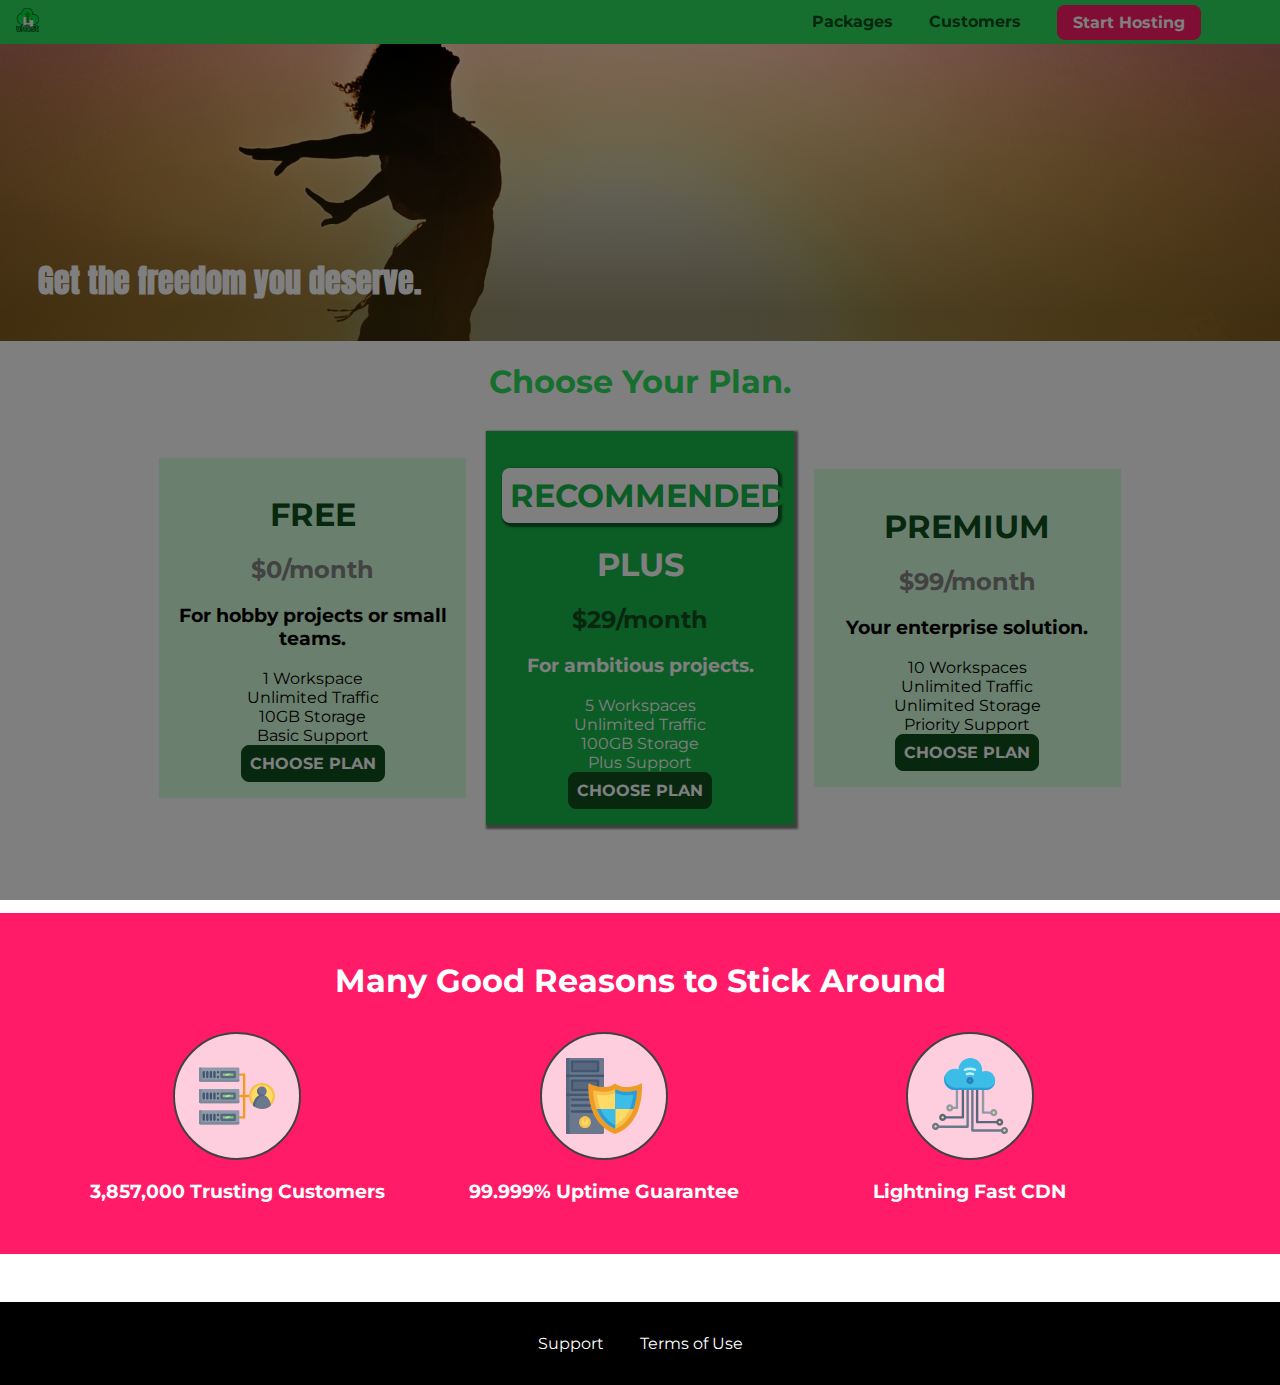
==== commit 883d86e8: "Selecting & Manipulating Styles with JavaScript" ====
--- a/index.html
+++ b/index.html
@@ -21,6 +21,13 @@
   </head>
   <body>
     <div class="backdrop"></div>
+    <div class="modal">
+      <h1 class="modal__title">Do you want to continue?</h1>
+      <div class="modal__actions">
+          <a href="start-hosting/index.html" class="modal__action">Yes!</a>
+          <button class="modal__action modal__action--negative" type="button">No!</button>
+      </div>
+  </div>
     <header class="main-header">
       <div>
         <a href="index.html" class="main-header__brand">
@@ -503,5 +510,6 @@
         </ul>
       </nav>
     </footer>
+    <script src="shared.js"></script>
   </body>
 </html>
--- a/shared.css
+++ b/shared.css
@@ -1,143 +1,149 @@
 * {
-    box-sizing: border-box;
+  box-sizing: border-box;
 }
 
 body {
-    font-family: 'Montserrat', sans-serif;
-    margin: 0;
+  font-family: 'Montserrat', sans-serif;
+  margin: 0;
+  /* overflow-x: hidden;
+    overflow-y: hidden; */
+}
+
+body::-webkit-scrollbar {
+  width: 0;
 }
 
 .backdrop {
-    position: fixed;
-    display: none;
-    top: 0;
-    left: 0;
-    z-index: 100;
-    width: 100vw;
-    height: 100vh;
-    background: rgba(0,0,0,0.5);
+  position: fixed;
+  display: none;
+  top: 0;
+  left: 0;
+  z-index: 100;
+  width: 100vw;
+  height: 100vh;
+  background: rgba(0, 0, 0, 0.5);
 }
 
 .main-header {
-    width: 100%;
-    position: fixed;
-    top: 0;
-    left: 0;
-    background: #2ddf5c;
-    padding: 0.5rem 1rem;
-    z-index: 1;
+  width: 100%;
+  position: fixed;
+  top: 0;
+  left: 0;
+  background: #2ddf5c;
+  padding: 0.5rem 1rem;
+  z-index: 1;
 }
 
 .main-header > div {
-    display: inline-block;
-    vertical-align: middle;
+  display: inline-block;
+  vertical-align: middle;
 }
 
 .main-header__brand {
-    color: #0e4f1f;
-    text-decoration: none;
-    font-weight: bold;
-    font-size: 1.5rem;
-    height: 1.5rem;
-    /* width: 20px; */
-    display: inline-block;
+  color: #0e4f1f;
+  text-decoration: none;
+  font-weight: bold;
+  font-size: 1.5rem;
+  height: 1.5rem;
+  /* width: 20px; */
+  display: inline-block;
 }
 
 .main-header__brand img {
-    height: 100%;
-    /* width: 100%; */
+  height: 100%;
+  /* width: 100%; */
 }
 
 .main-nav {
-    display: inline-block;
-    text-align: right;
-    width: calc(100% - 74px);
-    vertical-align: middle;
+  display: inline-block;
+  text-align: right;
+  width: calc(100% - 74px);
+  vertical-align: middle;
 }
 
 .main-nav__items {
-    margin: 0;
-    padding: 0;
-    list-style: none;
+  margin: 0;
+  padding: 0;
+  list-style: none;
 }
 
 .main-nav__item {
-    display: inline-block;
-    margin: 0 1rem;
+  display: inline-block;
+  margin: 0 1rem;
 }
 
 .main-nav__item a {
-    text-decoration: none;
-    color: #0e4f1f;
-    font-weight: bold;
-    padding: 0.2rem 0;
+  text-decoration: none;
+  color: #0e4f1f;
+  font-weight: bold;
+  padding: 0.2rem 0;
 }
 
 .main-nav__item a:hover,
 .main-nav__item a:active {
-    color: white;
-    border-bottom: 5px solid white;
+  color: white;
+  border-bottom: 5px solid white;
 }
 
 .main-nav__item--cta a {
-    color: white;
-    background: #ff1b68;
-    padding: 0.5rem 1rem;
-    border-radius: 8px;
+  color: white;
+  background: #ff1b68;
+  padding: 0.5rem 1rem;
+  border-radius: 8px;
 }
 
 .main-nav__item--cta a:hover,
 .main-nav__item--cta a:active {
-    color: #ff1b68;
-    background: white;
-    border: none;
+  color: #ff1b68;
+  background: white;
+  border: none;
 }
 
 .main-footer {
-    background: black;
-    padding: 2rem;
-    margin-top: 3rem;
+  background: black;
+  padding: 2rem;
+  margin-top: 3rem;
 }
 
 .main-footer__links {
-    list-style: none;
-    margin: 0;
-    padding: 0;
-    text-align: center;
+  list-style: none;
+  margin: 0;
+  padding: 0;
+  text-align: center;
 }
 
 .main-footer__link {
-    display: inline-block;
-    margin: 0 1rem;
+  display: inline-block;
+  margin: 0 1rem;
 }
 
 .main-footer__link a {
-    color: white;
-    text-decoration: none;
+  color: white;
+  text-decoration: none;
 }
 
 .main-footer__link a:hover,
 .main-footer__link a:active {
-    color: #ccc;
+  color: #ccc;
 }
 
 .button {
-    background: #0e4f1f;
-    color: white;
-    font: inherit;
-    border: 1.5px solid #0e4f1f;
-    padding: 0.5rem;
-    border-radius: 8px;
-    font-weight: bold;
-    cursor: pointer;
+  background: #0e4f1f;
+  color: white;
+  font: inherit;
+  border: 1.5px solid #0e4f1f;
+  padding: 0.5rem;
+  border-radius: 8px;
+  font-weight: bold;
+  cursor: pointer;
 }
 
 .button:hover,
 .button:active {
-    background: white;
-    color: #0e4f1f;
+  background: white;
+  color: #0e4f1f;
 }
 
 .button:focus {
-    outline: none;
+  outline: none;
 }
--- a/main.css
+++ b/main.css
@@ -130,3 +130,52 @@
 /* h1 {
     font-family: sans-serif;
 } */
+
+.modal {
+  position: fixed;
+  display: none;
+  z-index: 200;
+  top: 20%;
+  left: 30%;
+  width: 40%;
+  background: white;
+  padding: 1rem;
+  border: 1px solid #ccc;
+  box-shadow: 1px 1px 1px rgba(0, 0, 0, 0.5);
+}
+
+.modal__title {
+  text-align: center;
+  margin: 0 0 1rem 0;
+}
+
+.modal__actions {
+  text-align: center;
+}
+
+.modal__action {
+  border: 1px solid #0e4f1f;
+  background: #0e4f1f;
+  text-decoration: none;
+  color: white;
+  font: inherit;
+  padding: 0.5rem 1rem;
+  cursor: pointer;
+}
+
+.modal__action:hover,
+.modal__action:active {
+  background: #2ddf5c;
+  border-color: #2ddf5c;
+}
+
+.modal__action--negative {
+  background: red;
+  border-color: red;
+}
+
+.modal__action--negative:hover,
+.modal__action--negative:active {
+  background: #ff5454;
+  border-color: #ff5454;
+}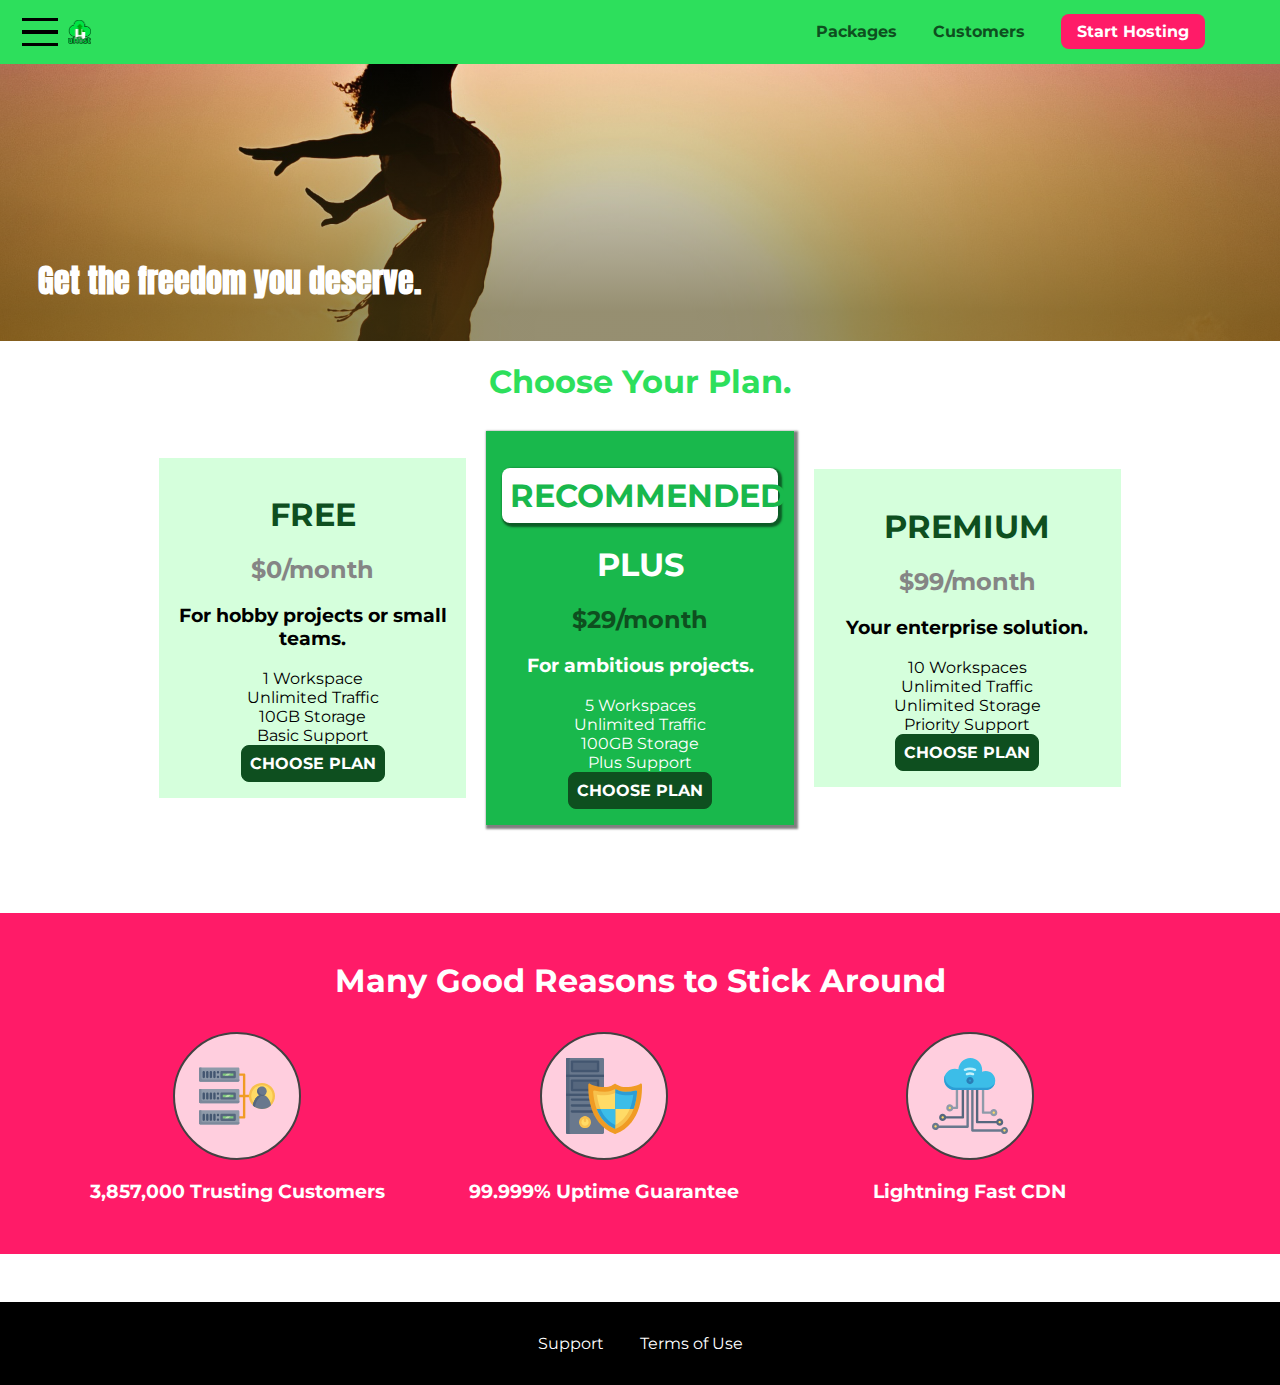
==== commit 30612ce0: "Adding a Side Navigation Bar" ====
--- a/index.html
+++ b/index.html
@@ -24,12 +24,19 @@
     <div class="modal">
       <h1 class="modal__title">Do you want to continue?</h1>
       <div class="modal__actions">
-          <a href="start-hosting/index.html" class="modal__action">Yes!</a>
-          <button class="modal__action modal__action--negative" type="button">No!</button>
+        <a href="start-hosting/index.html" class="modal__action">Yes!</a>
+        <button class="modal__action modal__action--negative" type="button">
+          No!
+        </button>
       </div>
-  </div>
+    </div>
     <header class="main-header">
       <div>
+        <button class="toggle-button">
+          <span class="toggle-button__bar"></span>
+          <span class="toggle-button__bar"></span>
+          <span class="toggle-button__bar"></span>
+      </button>
         <a href="index.html" class="main-header__brand">
           <img src="images/uhost-icon.png" alt="uHost" />
         </a>
@@ -43,6 +50,19 @@
             <a href="customers/index.html">Customers</a>
           </li>
           <li class="main-nav__item main-nav__item--cta">
+            <a href="start-hosting/index.html">Start Hosting</a>
+          </li>
+        </ul>
+      </nav>
+      <nav class="mobile-nav">
+        <ul class="mobile-nav__items">
+          <li class="mobile-nav__item">
+            <a href="packages/index.html">Packages</a>
+          </li>
+          <li class="mobile-nav__item">
+            <a href="customers/index.html">Customers</a>
+          </li>
+          <li class="mobile-nav__item mobile-nav__item--cta">
             <a href="start-hosting/index.html">Start Hosting</a>
           </li>
         </ul>
--- a/shared.css
+++ b/shared.css
@@ -39,6 +39,28 @@
   vertical-align: middle;
 }
 
+.toggle-button {
+  width: 3rem;
+  background: transparent;
+  border: none;
+  cursor: pointer;
+  padding-top: 0;
+  padding-bottom: 0;
+  vertical-align: middle;
+}
+
+.toggle-button:focus {
+  outline: none;
+}
+
+.toggle-button__bar {
+  width: 100%;
+  height: 0.2rem;
+  background: black;
+  display: block;
+  margin: 0.6rem 0;
+}
+
 .main-header__brand {
   color: #0e4f1f;
   text-decoration: none;
@@ -47,6 +69,7 @@
   height: 1.5rem;
   /* width: 20px; */
   display: inline-block;
+  vertical-align: middle;
 }
 
 .main-header__brand img {
@@ -57,7 +80,7 @@
 .main-nav {
   display: inline-block;
   text-align: right;
-  width: calc(100% - 74px);
+  width: calc(100% - 122px);
   vertical-align: middle;
 }
 
@@ -72,7 +95,8 @@
   margin: 0 1rem;
 }
 
-.main-nav__item a {
+.main-nav__item a,
+.mobile-nav__item a {
   text-decoration: none;
   color: #0e4f1f;
   font-weight: bold;
@@ -85,7 +109,8 @@
   border-bottom: 5px solid white;
 }
 
-.main-nav__item--cta a {
+.main-nav__item--cta a,
+.mobile-nav__item--cta a {
   color: white;
   background: #ff1b68;
   padding: 0.5rem 1rem;
@@ -93,7 +118,9 @@
 }
 
 .main-nav__item--cta a:hover,
-.main-nav__item--cta a:active {
+.main-nav__item--cta a:active,
+.mobile-nav__item--cta a:hover,
+.mobile-nav__item--cta a:active {
   color: #ff1b68;
   background: white;
   border: none;
@@ -125,6 +152,34 @@
 .main-footer__link a:hover,
 .main-footer__link a:active {
   color: #ccc;
+}
+
+.mobile-nav {
+  display: none;
+  position: fixed;
+  z-index: 101;
+  top: 0;
+  left: 0;
+  background: white;
+  width: 80%;
+  height: 100vh;
+}
+
+.mobile-nav__items {
+  width: 90%;
+  height: 100%;
+  list-style: none;
+  margin: 10% auto;
+  padding: 0;
+  text-align: center;
+}
+
+.mobile-nav__item {
+  margin: 1rem 0;
+}
+
+.mobile-nav__item a {
+  font-size: 1.5rem;
 }
 
 .button {
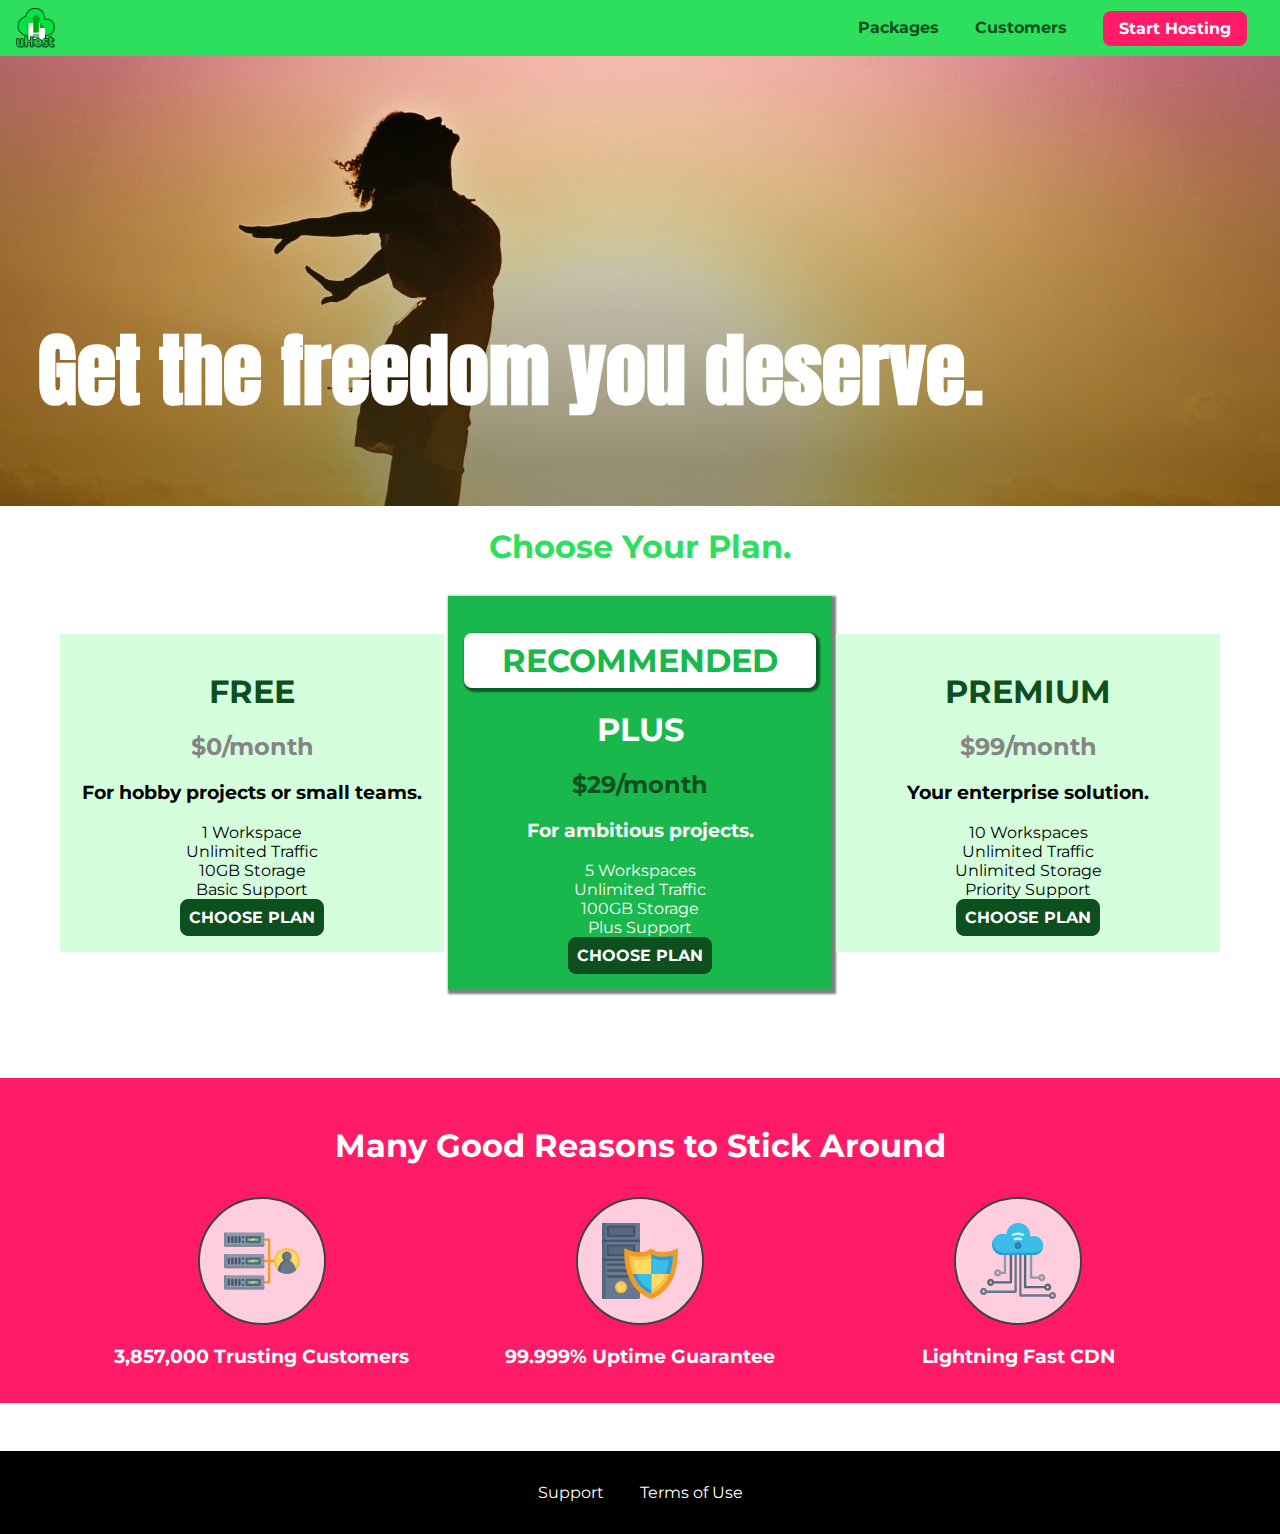
==== commit f9bbb70c: "Working with Google Fonts" ====
--- a/index.html
+++ b/index.html
@@ -3,19 +3,11 @@
   <head>
     <meta charset="UTF-8" />
     <meta http-equiv="X-UA-Compatible" content="ie=edge" />
+    <meta name="viewport" content="width=device-width, initial-scale=1.0" />
     <title>uHost</title>
     <link rel="shortcut icon" href="favicon.png" />
     <link rel="preconnect" href="https://fonts.gstatic.com" />
-    <link
-      href="https://fonts.googleapis.com/css2?family=Anton&display=swap"
-      rel="stylesheet"
-    />
-    <link rel="stylesheet" href="
     <link rel="preconnect" href="https://fonts.gstatic.com" />
-    <link
-      href="https://fonts.googleapis.com/css2?family=Montserrat:wght@400;700&display=swap"
-      rel="stylesheet"
-    />
     <link rel="stylesheet" href="shared.css" />
     <link rel="stylesheet" href="main.css" />
   </head>
@@ -36,7 +28,7 @@
           <span class="toggle-button__bar"></span>
           <span class="toggle-button__bar"></span>
           <span class="toggle-button__bar"></span>
-      </button>
+        </button>
         <a href="index.html" class="main-header__brand">
           <img src="images/uhost-icon.png" alt="uHost" />
         </a>
@@ -54,20 +46,20 @@
           </li>
         </ul>
       </nav>
-      <nav class="mobile-nav">
-        <ul class="mobile-nav__items">
-          <li class="mobile-nav__item">
-            <a href="packages/index.html">Packages</a>
-          </li>
-          <li class="mobile-nav__item">
-            <a href="customers/index.html">Customers</a>
-          </li>
-          <li class="mobile-nav__item mobile-nav__item--cta">
-            <a href="start-hosting/index.html">Start Hosting</a>
-          </li>
-        </ul>
-      </nav>
     </header>
+    <nav class="mobile-nav">
+      <ul class="mobile-nav__items">
+        <li class="mobile-nav__item">
+          <a href="packages/index.html">Packages</a>
+        </li>
+        <li class="mobile-nav__item">
+          <a href="customers/index.html">Customers</a>
+        </li>
+        <li class="mobile-nav__item mobile-nav__item--cta">
+          <a href="start-hosting/index.html">Start Hosting</a>
+        </li>
+      </ul>
+    </nav>
     <main>
       <section id="product-overview">
         <h1>Get the freedom you deserve.</h1>
--- a/shared.css
+++ b/shared.css
@@ -1,5 +1,18 @@
+@import url('https://fonts.googleapis.com/css2?family=Roboto&display=swap');
+@import url('https://fonts.googleapis.com/css2?family=Anton&display=swap');
+@import url('https://fonts.googleapis.com/css2?family=Montserrat:wght@400;700&display=swap');
+
 * {
   box-sizing: border-box;
+}
+
+html {
+  width: 100%;
+}
+
+html::-webkit-scrollbar {
+  display: none;
+  width: 0;
 }
 
 body {
@@ -11,6 +24,11 @@
 
 body::-webkit-scrollbar {
   width: 0;
+}
+
+main {
+  min-height: calc(100vh - 3.5rem - 8rem);
+  margin-top: 3.5rem;
 }
 
 .backdrop {
@@ -65,8 +83,7 @@
   color: #0e4f1f;
   text-decoration: none;
   font-weight: bold;
-  font-size: 1.5rem;
-  height: 1.5rem;
+  height: 2.5rem;
   /* width: 20px; */
   display: inline-block;
   vertical-align: middle;
@@ -78,10 +95,7 @@
 }
 
 .main-nav {
-  display: inline-block;
-  text-align: right;
-  width: calc(100% - 122px);
-  vertical-align: middle;
+  display: none;
 }
 
 .main-nav__items {
@@ -126,6 +140,19 @@
   border: none;
 }
 
+@media (min-width: 40rem) {
+  .toggle-button {
+    display: none;
+  }
+
+  .main-nav {
+    display: inline-block;
+    text-align: right;
+    width: calc(100% - 44px);
+    vertical-align: middle;
+  }
+}
+
 .main-footer {
   background: black;
   padding: 2rem;
@@ -140,8 +167,8 @@
 }
 
 .main-footer__link {
-  display: inline-block;
-  margin: 0 1rem;
+  display: block;
+  margin: 1rem 0;
 }
 
 .main-footer__link a {
@@ -202,3 +229,21 @@
 .button:focus {
   outline: none;
 }
+
+.button[disabled] {
+  cursor: not-allowed;
+  border: rgb(201, 186, 186);
+  background-color: #ccc;
+  color: rgb(201, 186, 186);
+}
+
+.open {
+  display: block !important;
+}
+
+@media (min-width: 40rem) {
+  .main-footer__link {
+    display: inline-block;
+    margin: 0 1rem;
+  }
+}
--- a/main.css
+++ b/main.css
@@ -1,7 +1,6 @@
 #product-overview {
   background: linear-gradient(to top, rgba(80, 68, 18, 0.6) 10%, transparent),
-    url("images/freedom.jpg") left 10% bottom 70%/cover no-repeat border-box,
-    #ff1b68;
+    url("images/freedom.jpg") center/cover no-repeat border-box, #ff1b68;
   /* background-image: url("freedom.jpg");
     background-size: cover;
     background-position: left 10% bottom 20%; */
@@ -12,14 +11,8 @@
   /* background-image: radial-gradient(ellipse farthest-corner at 20% 50%, red, blue 70%, green); */
   width: 100vw;
   height: 33vh;
-  margin-top: 2.75rem;
   /* border: 5px dashed red; */
   position: relative;
-}
-
-.section-title {
-  color: #2ddf5c;
-  text-align: center;
 }
 
 #product-overview h1 {
@@ -28,11 +21,33 @@
   position: absolute;
   bottom: 5%;
   left: 3%;
-}
-
-.plan__list {
-  width: 80%;
-  margin: auto;
+  font-size: 1.6rem;
+}
+
+@media (min-width: 40rem) and (min-height: 40rem) {
+  #product-overview {
+    height: 40vh;
+    background-position: 50% 25%;
+  }
+
+  #product-overview h1 {
+    font-size: 3rem;
+  }
+}
+
+@media (min-width: 60rem) {
+  #product-overview {
+    height: 50vh;
+    background-position: 50% 25%;
+  }
+
+  #product-overview h1 {
+    font-size: 5rem;
+  }
+}
+
+.section-title {
+  color: #2ddf5c;
   text-align: center;
 }
 
@@ -40,16 +55,15 @@
   background: #d5ffdc;
   text-align: center;
   padding: 1rem;
-  margin: 0.5rem;
-  display: inline-block;
-  width: 30%;
-  vertical-align: middle;
+  margin: 0.5rem 0;
+  /* display: inline-block; */
+  width: 100%;
+  /* vertical-align: middle; */
 }
 
 .plan--highlighted {
   background: #19b84c;
   color: white;
-  box-shadow: 2px 2px 2px 2px rgba(0, 0, 0, 0.5);
 }
 
 .plan__annotation {
@@ -86,6 +100,25 @@
   margin: 0.5rem 0;
 }
 
+@media (min-width: 40rem) {
+  .plan__list {
+    width: 100%;
+    text-align: center;
+  }
+
+  .plan {
+    display: inline-block;
+    width: 30%;
+    vertical-align: middle;
+    min-width: 13rem;
+    max-width: 25rem;
+  }
+
+  .plan--highlighted {
+    box-shadow: 2px 2px 2px 2px rgba(0, 0, 0, 0.5);
+  }
+}
+
 #key-features {
   background: #ff1b68;
   margin-top: 5rem;
@@ -97,17 +130,11 @@
   margin: 2rem;
 }
 
-.key-feature__list {
+.key-features__list {
   list-style: none;
   margin: 0;
   padding: 0;
   text-align: center;
-}
-
-.key-feature {
-  display: inline-block;
-  width: 30%;
-  vertical-align: top;
 }
 
 .key-feature__image {
@@ -125,6 +152,15 @@
   font-weight: bold;
   color: white;
   font-size: 1.2rem;
+}
+
+@media (min-width: 40rem) {
+  .key-feature {
+    display: inline-block;
+    width: 30%;
+    vertical-align: top;
+    max-width: 25rem;
+  }
 }
 
 /* h1 {
@@ -178,4 +214,4 @@
 .modal__action--negative:active {
   background: #ff5454;
   border-color: #ff5454;
-}+}
